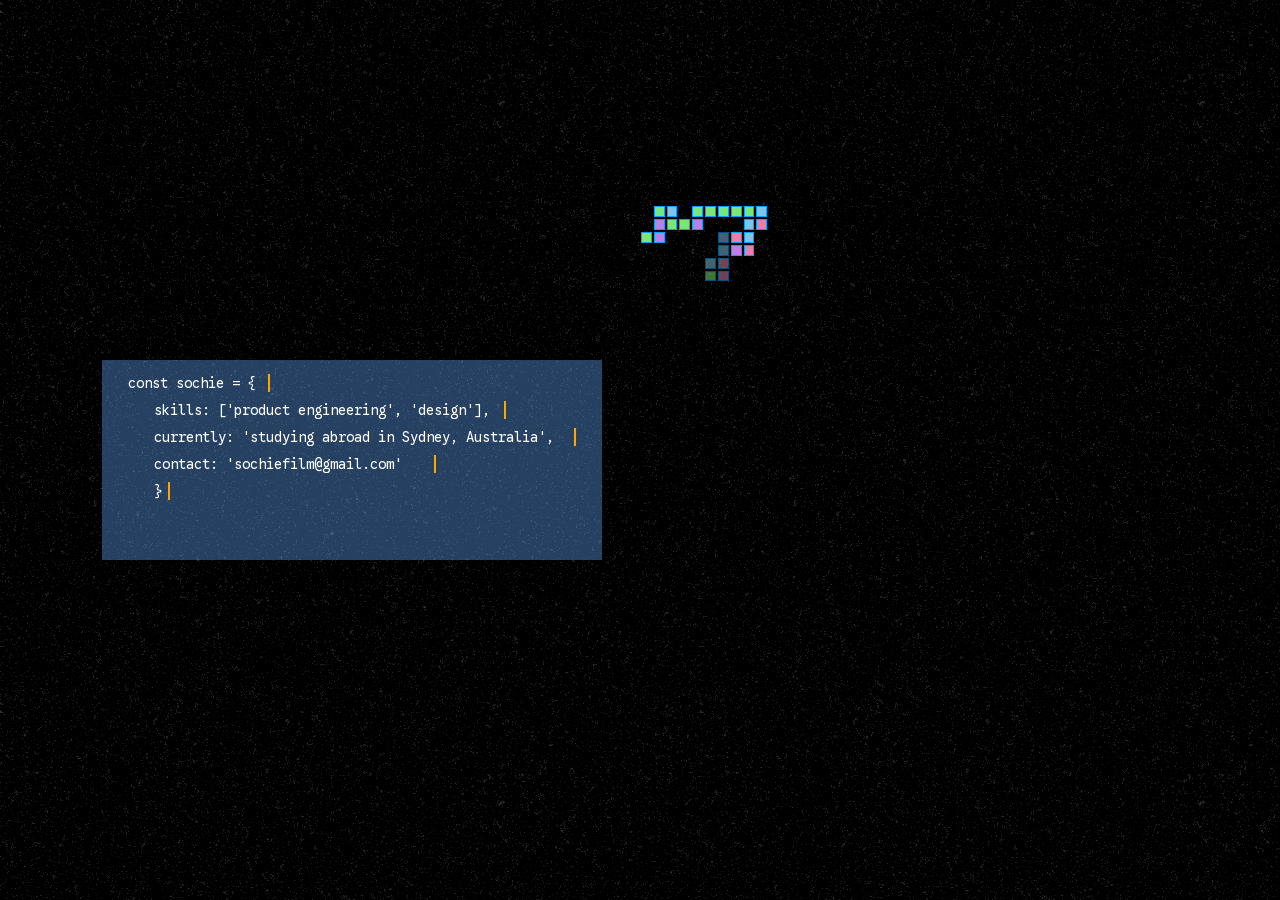
==== index.html @ 5263818c "typewriter effect started" ====
<!DOCTYPE html>
<html lang="en">
<head>
    <meta charset="UTF-8">
    <meta name="viewport" content="width=device-width, initial-scale=1.0">
    <link rel="stylesheet" href="CSS/styles.css">
    <link rel="stylesheet" href="typing.scss">
    <title>Sochie Porfolio</title>
</head>


<body>
    <div id="typewriter-container"></div>
        <p class="css-typing" id="open-bracket">const sochie = {</p>
        <p class="css-typing" id="skills">skills: ['product engineering', 'design'],</p>
        <p class="css-typing" id="current">currently: 'studying abroad in Sydney, Australia',</p>
        <p class="css-typing" id="contact">contact: 'sochiefilm@gmail.com'</p> <!--TODO: link email -->
        <p class="css-typing" id="closed-bracket">}</p>

    <div class="grid-container" id="grid-container"></div>
    <script src="JS/script.js"></script>
    
</body>
</html>
---- CSS/styles.css ----
@font-face {
    font-family: ppmondwest-regular;
    src: url("../attributes/fonts/mondwest-neuebit-font-1768342387-0/ppmondwest-regular.otf")
}

@font-face {
    font-family: google-sans-code;
    src: url("../attributes/fonts/Google_Sans_Code/GoogleSansCode-VariableFont_wght.ttf")
}

body {
    padding: 0;
    margin: 0;
    background-image: url("../attributes/images/noise.svg");
    overflow: hidden;
    background-repeat: repeat;
    /* TODO: get background to move so grain is moving */
    
    max-width: 100%;
    overflow-x: hidden; 
    /* TODO: stop distortion on resize */
}


#grid-container {
    margin: 0;
    top: 0;
    left: 0;
    width: 100vw;
    height: 100vh;

    display: grid;
    gap: 2px;
}



.css-typing {
    position: absolute;
    color: white;
    border-right: .15em solid orange;
    /* font-family: "Courier"; */
    font-family: google-sans-code;
    font-size: 14px;
    white-space: nowrap;
    overflow: hidden;
}

#open-bracket {
    top: 40%;
    left: 10%;
}

#skills {
    top: 43%;
    left: 12%;
}

#current {
    top: 46%;
    left: 12%;
}

#contact {
    top: 49%;
    left: 12%;
}

#closed-bracket {
    top: 52%;
    left: 12%
}

#typewriter-container {
    background-color: rgba(99, 169, 255, 0.75);
    opacity: 50%;
    width: 500px;
    height: 200px;
    position: absolute;
    top: 40%;
    left: 8%
}

/* Animation */
#open-bracket {
  animation: typewriter 0.5s steps(10) 1s 1 normal both,
             blinkTextCursor 500ms steps(44) infinite normal;
}
@keyframes typewriter {
  from{width: 0;}
  to{width: 10em;}
}
@keyframes blinkTextCursor {
  from {border-right-color: rgba(255,255,255,.75);}
  to {border-right-color: transparent;}
}

#skills {
  animation: typewriter2 1s steps(20) 1.5s 1 normal both,
             blinkTextCursor 500ms steps(44) infinite normal;
}
@keyframes typewriter2 {
  from {width: 0;}
  to {width: 25em;}
}
@keyframes blinkTextCursor {
  from {border-right-color: rgba(255,255,255,.75);}
  to {border-right-color: transparent;}
}

#current{
  animation: current 2.5s steps(40) 2.5s 1 normal both,
             blinkTextCursor 500ms steps(44) infinite normal;
}
@keyframes current {
  from {width: 0;}
  to {width: 30em;}
}
@keyframes blinkTextCursor {
  from {border-right-color: rgba(255,255,255,.75);}
  to {border-right-color: transparent;}
}

#contact{
  animation: contact 1s steps(20) 5s 1 normal both,
             blinkTextCursor 500ms steps(44) infinite normal;
}
@keyframes contact {
  from {width: 0;}
  to {width: 20em;}
}
@keyframes blinkTextCursor{
  from {border-right-color: rgba(255,255,255,.75);}
  to {border-right-color: transparent;}
}

#closed-bracket{
  animation: closed-bracket 1s steps(20) 5s 1 normal both,
             blinkTextCursor 500ms steps(44) infinite normal;
}
@keyframes closed-bracket {
  from {width: 0;}
  to {width: 1em;}
}
@keyframes blinkTextCursor{
  from {border-right-color: rgba(255,255,255,.75);}
  to {border-right-color: transparent;}
}
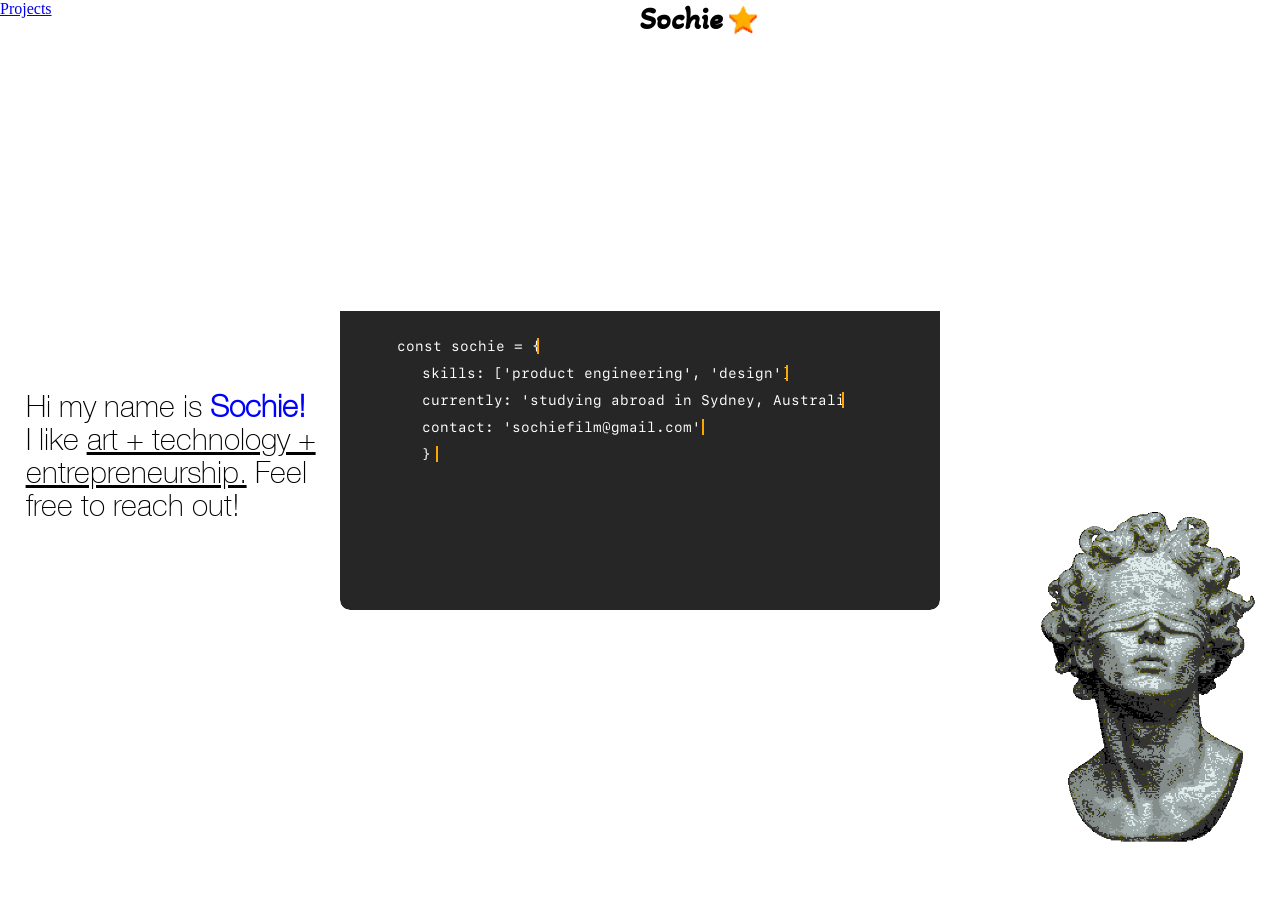
==== commit 8a5b2b7a: "hmm" ====
--- a/index.html
+++ b/index.html
@@ -4,21 +4,44 @@
     <meta charset="UTF-8">
     <meta name="viewport" content="width=device-width, initial-scale=1.0">
     <link rel="stylesheet" href="CSS/styles.css">
-    <link rel="stylesheet" href="typing.scss">
     <title>Sochie Porfolio</title>
 </head>
 
 
 <body>
-    <div id="typewriter-container"></div>
+    <div id="name-container">
+        <h1 id="name">Sochie</h1>
+        <img id="star" src="/attributes/images/star.png">
+    </div>
+
+    <div id=icons>
+        <a id=linkedin href="linkedin.com/in/sochieodunlami" src="attributes/images/linkedin.svg"></a>
+    </div>
+    
+
+    <div id="window">
+        <div id="window-top"></div>
+        <div id="window-bottom"></div>
+    </div>
+
+    <div>
+        <p class ="css-typing" id="last-login"></p>
         <p class="css-typing" id="open-bracket">const sochie = {</p>
         <p class="css-typing" id="skills">skills: ['product engineering', 'design'],</p>
         <p class="css-typing" id="current">currently: 'studying abroad in Sydney, Australia',</p>
         <p class="css-typing" id="contact">contact: 'sochiefilm@gmail.com'</p> <!--TODO: link email -->
         <p class="css-typing" id="closed-bracket">}</p>
+    </div>
 
-    <div class="grid-container" id="grid-container"></div>
+    <div id="intro">
+        <p>Hi my name is <strong id="bold">Sochie!</strong><br>I like <u>art + technology + entrepreneurship.</u> Feel free to reach out!</p>
+    </div>
+
+    <img id="statue" src="attributes/images/greek_statue_dither.png">
+    <a href="projects.html">Projects</a>
+
     <script src="JS/script.js"></script>
+
     
 </body>
 </html>
--- a/CSS/styles.css
+++ b/CSS/styles.css
@@ -1,4 +1,5 @@
-@font-face {
+/* TODO: Change cursor to an asterisk */
+/* @font-face {
     font-family: ppmondwest-regular;
     src: url("../attributes/fonts/mondwest-neuebit-font-1768342387-0/ppmondwest-regular.otf")
 }
@@ -6,19 +7,83 @@
 @font-face {
     font-family: google-sans-code;
     src: url("../attributes/fonts/Google_Sans_Code/GoogleSansCode-VariableFont_wght.ttf")
-}
+} */
+
+@font-face {
+    font-family: sf-mono-regular;
+    src: url("../attributes/fonts/SFMonoRegular.otf")
+}
+
+@font-face {
+    font-family: helvetica-neue;
+    src: url("../attributes/fonts/HelveticaNeue\ Thin.ttf")
+}
+
+@font-face {
+    font-family: akaya-telivigala;
+    src: url("../attributes/fonts/AkayaTelivigala-Regular.ttf")
+}
+
 
 body {
     padding: 0;
     margin: 0;
-    background-image: url("../attributes/images/noise.svg");
-    overflow: hidden;
-    background-repeat: repeat;
-    /* TODO: get background to move so grain is moving */
-    
     max-width: 100%;
     overflow-x: hidden; 
     /* TODO: stop distortion on resize */
+}
+
+#name-container {
+  position: absolute;
+  left: 50%;
+  display: flex;
+}
+
+#name {
+  font-family: akaya-telivigala;
+  margin: 0;
+}
+
+#bold {
+  font-weight: 900;
+  color: blue;
+}
+
+#icons {
+  display: flex;
+}
+
+
+#name-container:hover #star {
+  animation: spin 2s linear infinite;
+}
+
+#name-container:hover #name {
+  color: #0051FF;
+}
+
+@keyframes spin {
+  from {
+    transform: rotate(0deg)
+  }
+  to {
+    transform: rotate(360deg)
+  }
+}
+
+#star {
+  width: 40px;
+  height: 40px;
+}
+
+#intro {
+  position: absolute;
+  width: 300px;
+  font-size: 30px;
+  left: 2%;
+  top: 40%;
+  
+  font-family: helvetica-neue;
 }
 
 
@@ -34,53 +99,95 @@
 }
 
 
-
 .css-typing {
     position: absolute;
     color: white;
     border-right: .15em solid orange;
     /* font-family: "Courier"; */
-    font-family: google-sans-code;
+    font-family: sf-mono-regular;
     font-size: 14px;
     white-space: nowrap;
     overflow: hidden;
 }
 
+#last-login {
+    top: 33%;
+    left: 31%;
+}
+
 #open-bracket {
-    top: 40%;
-    left: 10%;
+    top: 36%;
+    left: 31%;
 }
 
 #skills {
-    top: 43%;
-    left: 12%;
+    top: 39%;
+    left: 33%;
 }
 
 #current {
-    top: 46%;
-    left: 12%;
+    top: 42%;
+    left: 33%;
 }
 
 #contact {
-    top: 49%;
-    left: 12%;
+    top: 45%;
+    left: 33%;
 }
 
 #closed-bracket {
-    top: 52%;
-    left: 12%
-}
-
-#typewriter-container {
-    background-color: rgba(99, 169, 255, 0.75);
-    opacity: 50%;
-    width: 500px;
-    height: 200px;
+    top: 48%;
+    left: 33%
+} 
+
+#window {
     position: absolute;
-    top: 40%;
-    left: 8%
-}
-
+    top: 50%;
+    left: 50%;
+    transform: translate(-50%, -50%);
+}
+
+#window-top {
+    background-color: white;
+    width: 600px;
+    height: 20px;
+    border-top-left-radius: 10px;
+    border-top-right-radius: 10px;
+    outline: 1px solid white;
+    z-index: 1000;
+}
+#window-bottom {
+    background-color: rgba(0, 0, 0, 0.85);
+    margin: 0;
+    /* filter: blur(1px); */
+    width: 600px;
+    height: 300px;
+    border-bottom-left-radius: 10px;
+    border-bottom-right-radius: 10px;
+    outline: 1px solid white;
+}
+
+#statue {
+  width: 250px;
+  position: absolute;
+  top: 55%;
+  left: 80%;
+  animation: float 3s ease-in-out infinite;
+  z-index: 999;
+}
+
+@keyframes float {
+0% {
+  tranform: translateY(0px);
+}
+50% {
+  transform: translateY(25px);
+}
+
+100% {
+  transform: translateY(0px);
+}
+}
 /* Animation */
 #open-bracket {
   animation: typewriter 0.5s steps(10) 1s 1 normal both,
@@ -101,7 +208,7 @@
 }
 @keyframes typewriter2 {
   from {width: 0;}
-  to {width: 25em;}
+  to {width: 26em;}
 }
 @keyframes blinkTextCursor {
   from {border-right-color: rgba(255,255,255,.75);}
@@ -135,7 +242,7 @@
 }
 
 #closed-bracket{
-  animation: closed-bracket 1s steps(20) 5s 1 normal both,
+  animation: closed-bracket 0.1s steps(20) 6s 1 normal both,
              blinkTextCursor 500ms steps(44) infinite normal;
 }
 @keyframes closed-bracket {
@@ -145,4 +252,5 @@
 @keyframes blinkTextCursor{
   from {border-right-color: rgba(255,255,255,.75);}
   to {border-right-color: transparent;}
-}+}
+
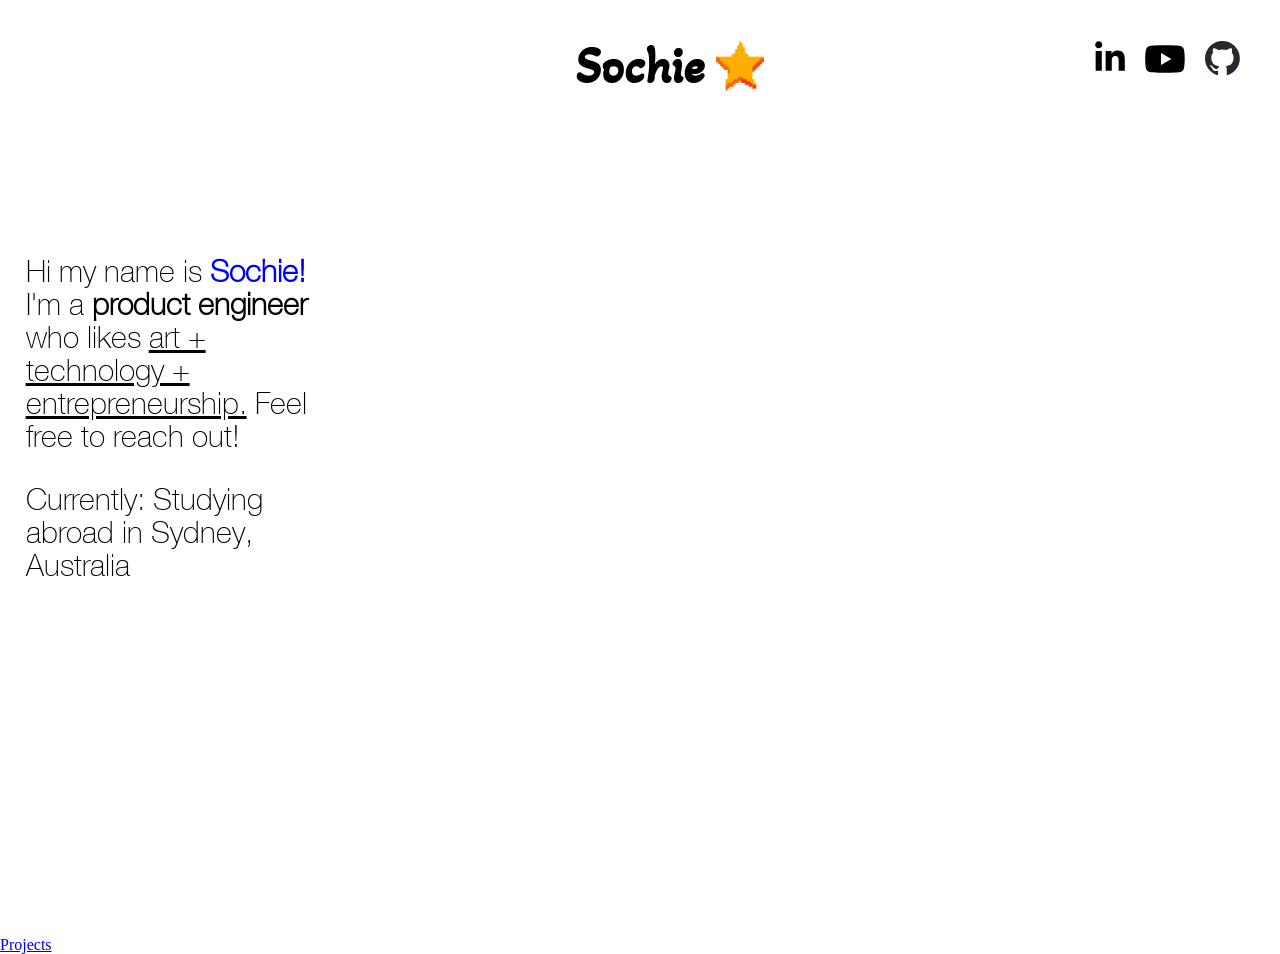
==== commit bd160e8e: "changed design alot" ====
--- a/index.html
+++ b/index.html
@@ -6,20 +6,34 @@
     <link rel="stylesheet" href="CSS/styles.css">
     <title>Sochie Porfolio</title>
 </head>
+<body>
+<br><br>
 
+    <div id="header">
+        <div id="name-container">
+            <h1 id="name">Sochie</h1>
+            <img id="star" src="/attributes/images/star.png">
+        </div>
 
-<body>
-    <div id="name-container">
-        <h1 id="name">Sochie</h1>
-        <img id="star" src="/attributes/images/star.png">
+        <div id=icons>
+            <a id=linkedin href="https://www.linkedin.com/in/sochie-odunlami/">
+                <img class=icon src="attributes/images/linkedin.svg">
+            </a>
+
+            <a class=icon id="youtube" href="https://www.youtube.com/@sochie19">
+                <img src="attributes/images/youtube.svg">
+            </a>
+
+            <a class=icon id="github" href="https://github.com/sochieodunlam">
+                <img src="attributes/images/github.svg">
+            </a>
+        </div>
     </div>
+    <div class="sections" id="div-one"></div>
+    <div class="sections" id="div-two"></div>
+    <div class="sections" id="div-three"></div>
 
-    <div id=icons>
-        <a id=linkedin href="linkedin.com/in/sochieodunlami" src="attributes/images/linkedin.svg"></a>
-    </div>
-    
-
-    <div id="window">
+    <!-- <div id="window">
         <div id="window-top"></div>
         <div id="window-bottom"></div>
     </div>
@@ -29,19 +43,22 @@
         <p class="css-typing" id="open-bracket">const sochie = {</p>
         <p class="css-typing" id="skills">skills: ['product engineering', 'design'],</p>
         <p class="css-typing" id="current">currently: 'studying abroad in Sydney, Australia',</p>
-        <p class="css-typing" id="contact">contact: 'sochiefilm@gmail.com'</p> <!--TODO: link email -->
+        <p class="css-typing" id="contact">contact: 'sochiefilm@gmail.com'</p> 
         <p class="css-typing" id="closed-bracket">}</p>
+    </div> -->
+
+    <div id="intro">
+        <p>Hi my name is <strong id="bold">Sochie!</strong><br>I'm a <strong>product engineer</strong> who likes <u>art + technology + entrepreneurship.</u> Feel free to reach out!</p>
+        <p>Currently: Studying abroad in Sydney, Australia<br></p>
     </div>
 
-    <div id="intro">
-        <p>Hi my name is <strong id="bold">Sochie!</strong><br>I like <u>art + technology + entrepreneurship.</u> Feel free to reach out!</p>
-    </div>
-
-    <img id="statue" src="attributes/images/greek_statue_dither.png">
+    <!-- <img id="statue" src="attributes/images/greek_statue_dither.png"> -->
     <a href="projects.html">Projects</a>
 
+    <script src="https://d3js.org/d3.v7.min.js"></script>
+    <script src="JS/carousel.js"></script>
     <script src="JS/script.js"></script>
+    
 
-    
 </body>
 </html>
--- a/CSS/styles.css
+++ b/CSS/styles.css
@@ -1,14 +1,3 @@
-/* TODO: Change cursor to an asterisk */
-/* @font-face {
-    font-family: ppmondwest-regular;
-    src: url("../attributes/fonts/mondwest-neuebit-font-1768342387-0/ppmondwest-regular.otf")
-}
-
-@font-face {
-    font-family: google-sans-code;
-    src: url("../attributes/fonts/Google_Sans_Code/GoogleSansCode-VariableFont_wght.ttf")
-} */
-
 @font-face {
     font-family: sf-mono-regular;
     src: url("../attributes/fonts/SFMonoRegular.otf")
@@ -23,6 +12,17 @@
     font-family: akaya-telivigala;
     src: url("../attributes/fonts/AkayaTelivigala-Regular.ttf")
 }
+
+/* html, body, * {
+  cursor: url(../attributes/images/asterisk.svg), auto;
+}
+
+button:hover, button:focus, button:active,
+a:hover, a:focus, a:active,
+svg:hover, svg:focus, svg:active,
+svg:hover, h1:hover, h1:focus, h1:active, img:hover, img:focus, img:active * {
+  cursor: url("../attributes/images/image.png") 0 0, auto;
+} */
 
 
 body {
@@ -30,18 +30,25 @@
     margin: 0;
     max-width: 100%;
     overflow-x: hidden; 
-    /* TODO: stop distortion on resize */
+    
+}
+
+#header {
+  display: flex;
 }
 
 #name-container {
-  position: absolute;
-  left: 50%;
-  display: flex;
-}
+  display: flex; 
+  position: absolute;
+  left: 45%;
+  height: 0px;
+}
+
 
 #name {
   font-family: akaya-telivigala;
   margin: 0;
+  font-size: 50px;
 }
 
 #bold {
@@ -49,31 +56,135 @@
   color: blue;
 }
 
+#name-container:hover #star {
+  animation: spin 2s linear infinite;
+}
+
+#name-container:hover #name {
+  color: #0051FF;
+}
+
+@keyframes spin {
+  from {
+    transform: rotate(0deg);
+  }
+  to {
+    transform: rotate(360deg);
+  }
+}
+
+#star {
+  width: 70px;
+  height: 70px;
+  transform: translateY(-5px);
+}
+
 #icons {
   display: flex;
-}
-
-
-#name-container:hover #star {
-  animation: spin 2s linear infinite;
-}
-
-#name-container:hover #name {
-  color: #0051FF;
-}
-
-@keyframes spin {
-  from {
-    transform: rotate(0deg)
-  }
-  to {
-    transform: rotate(360deg)
-  }
-}
-
-#star {
+  position: absolute;
+  right: 20px;
+  gap: 20px;
+  transform: translateX(-20px);
+}
+
+.icon:hover {
+  filter: brightness(0) saturate(100%) invert(28%) sepia(100%) saturate(1000%) hue-rotate(200deg);
+}
+
+#linkedin img{
+  width: 30px;
+  transform: translateY(5px);
+}
+
+#youtube img {
   width: 40px;
-  height: 40px;
+  transform: translateY(3px);
+}
+
+#github img {
+  width: 35px;
+  transform: translateY(5px);
+} 
+/* Three column layout */
+.sections {
+  width: 33.333%;
+  height: 100vh;
+  float: left;
+  position: relative;
+  overflow: hidden;
+}
+
+#div-one {
+  /* Left section for text */
+}
+
+#div-two {
+  /* Middle section for D3 graph */
+  position: relative;
+}
+
+#div-three {
+  /* Right section for video carousel */
+  position: relative;
+  display: flex;
+  align-items: center;
+  justify-content: center;
+}
+
+/* Video Carousel */
+#carousel-container {
+  position: relative;
+  width: 80%;
+  height: 100%;
+  overflow: hidden;
+}
+
+.video-card {
+  position: absolute;
+  width: 100%;
+  aspect-ratio: 16/9;
+  border-radius: 15px;
+  overflow: hidden;
+  transition: transform 0.3s ease;
+  cursor: pointer;
+}
+
+.video-card video {
+  width: 100%;
+  height: 100%;
+  object-fit: cover;
+  display: block;
+}
+
+.video-overlay {
+  position: absolute;
+  top: 0;
+  left: 0;
+  width: 100%;
+  height: 100%;
+  background: rgba(255, 255, 255, 0.3);
+  backdrop-filter: blur(8px);
+  -webkit-backdrop-filter: blur(8px);
+  display: flex;
+  align-items: center;
+  justify-content: center;
+  padding: 30px;
+  opacity: 0;
+  transition: opacity 0.3s ease;
+  pointer-events: none;
+}
+
+.video-card:hover .video-overlay {
+  opacity: 1;
+}
+
+.video-description {
+  color: #333;
+  font-family: helvetica-neue;
+  font-size: 14px;
+  line-height: 1.6;
+  text-align: center;
+  max-width: 80%;
 }
 
 #intro {
@@ -81,29 +192,21 @@
   width: 300px;
   font-size: 30px;
   left: 2%;
-  top: 40%;
-  
+  top: 25%;
   font-family: helvetica-neue;
-}
-
-
-#grid-container {
-    margin: 0;
-    top: 0;
-    left: 0;
-    width: 100vw;
-    height: 100vh;
-
-    display: grid;
-    gap: 2px;
-}
-
-
-.css-typing {
+  z-index: 10;
+}
+
+#graph-container {
+  width: 100%;
+  height: 100%;
+}
+
+/* .css-typing {
     position: absolute;
     color: white;
     border-right: .15em solid orange;
-    /* font-family: "Courier"; */
+    font-family: "Courier";
     font-family: sf-mono-regular;
     font-size: 14px;
     white-space: nowrap;
@@ -159,15 +262,15 @@
 #window-bottom {
     background-color: rgba(0, 0, 0, 0.85);
     margin: 0;
-    /* filter: blur(1px); */
+    filter: blur(1px);
     width: 600px;
     height: 300px;
     border-bottom-left-radius: 10px;
     border-bottom-right-radius: 10px;
     outline: 1px solid white;
-}
-
-#statue {
+} */
+
+/* #statue {
   width: 250px;
   position: absolute;
   top: 55%;
@@ -187,7 +290,7 @@
 100% {
   transform: translateY(0px);
 }
-}
+} */
 /* Animation */
 #open-bracket {
   animation: typewriter 0.5s steps(10) 1s 1 normal both,
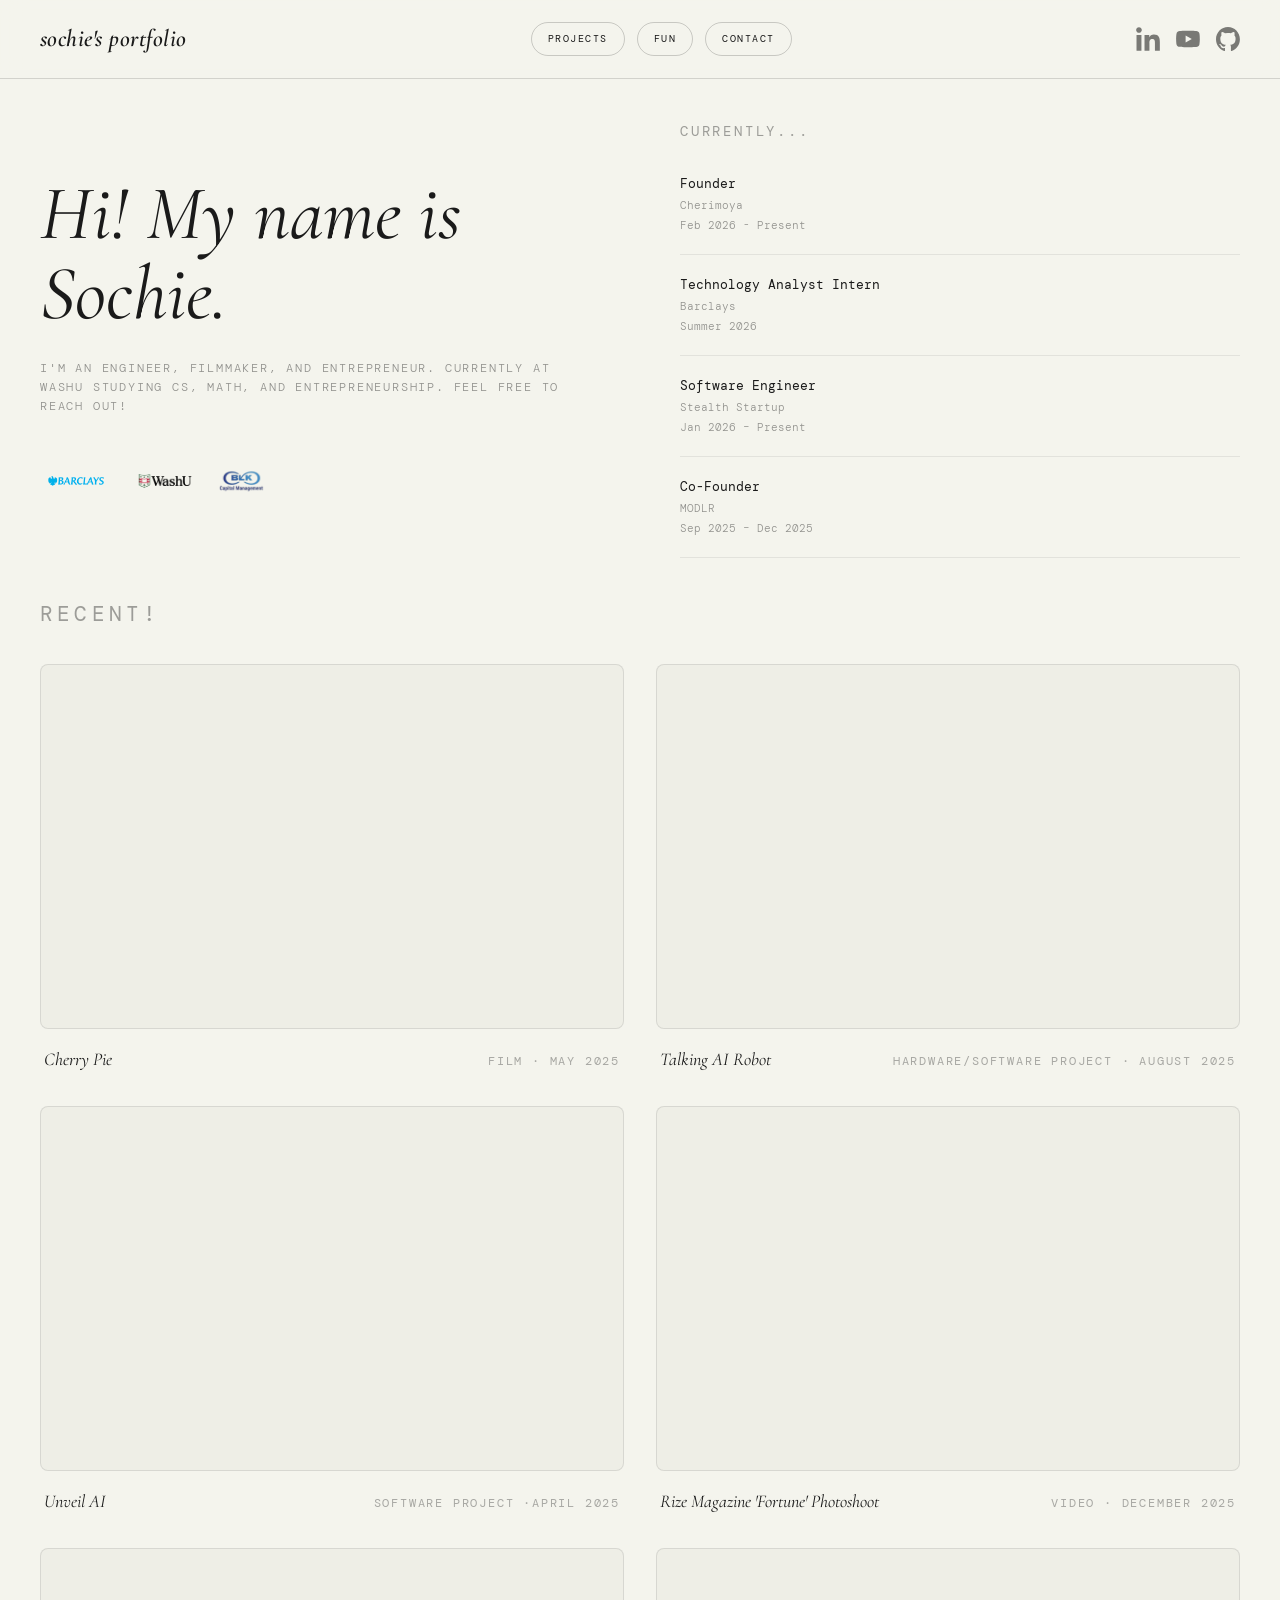
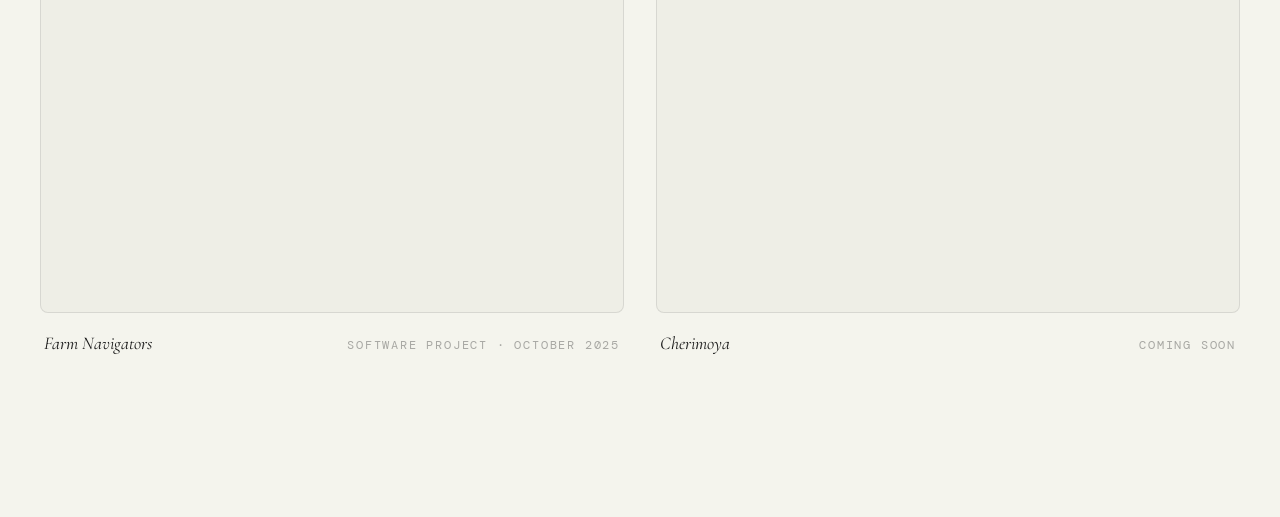
==== commit abce374b: "new design entirely...again" ====
--- a/index.html
+++ b/index.html
@@ -3,62 +3,202 @@
 <head>
     <meta charset="UTF-8">
     <meta name="viewport" content="width=device-width, initial-scale=1.0">
+    <link rel="preconnect" href="https://fonts.googleapis.com">
+    <link rel="preconnect" href="https://fonts.gstatic.com" crossorigin>
+    <link href="https://fonts.googleapis.com/css2?family=Cormorant+Garamond:ital,wght@0,400;0,600;1,400;1,600&family=DM+Mono:wght@300;400&display=swap" rel="stylesheet">
     <link rel="stylesheet" href="CSS/styles.css">
-    <title>Sochie Porfolio</title>
+    <title>Sochie Portfolio</title>
 </head>
 <body>
-<br><br>
-
-    <div id="header">
-        <div id="name-container">
-            <h1 id="name">Sochie</h1>
-            <img id="star" src="/attributes/images/star.png">
+
+    <div id="grid-container"></div>
+
+    <nav class="nav">
+        <div class="nav-inner">
+            <a href="#" class="nav-logo">sochie's portfolio</a>
+            <div class="nav-links">
+                <a href="index.html" class="pill-link">PROJECTS</a>
+                <a href="fun.html" class="pill-link pill-fun">FUN</a>
+                <a href="mailto:sochiefilm@gmail.com" class="pill-link">CONTACT</a>
+            </div>
+            <div class="nav-right">
+                <a href="https://www.linkedin.com/in/sochie-odunlami/" class="nav-social" target="_blank">
+                    <img src="attributes/images/linkedin.svg" alt="LinkedIn">
+                </a>
+                <a href="https://www.youtube.com/@sochie19" class="nav-social" target="_blank">
+                    <img src="attributes/images/youtube.svg" alt="YouTube">
+                </a>
+                <a href="https://github.com/sochieodunlam" class="nav-social" target="_blank">
+                    <img src="attributes/images/github.svg" alt="GitHub">
+                </a>
+            </div>
         </div>
-
-        <div id=icons>
-            <a id=linkedin href="https://www.linkedin.com/in/sochie-odunlami/">
-                <img class=icon src="attributes/images/linkedin.svg">
-            </a>
-
-            <a class=icon id="youtube" href="https://www.youtube.com/@sochie19">
-                <img src="attributes/images/youtube.svg">
-            </a>
-
-            <a class=icon id="github" href="https://github.com/sochieodunlam">
-                <img src="attributes/images/github.svg">
-            </a>
+    </nav>
+
+    <!-- Hero Section -->
+    <section class="hero" id="about">
+        <div class="hero-inner">
+            <!-- Left: Name + Affiliations -->
+            <div class="hero-left">
+                <h1 class="hero-name">Hi! My name is Sochie.</h1>
+                <p class="hero-subtitle">I'm an engineer, filmmaker, and entrepreneur. Currently at WashU studying CS, Math, and Entrepreneurship. Feel free to reach out!</p>
+                <div class="affiliations">
+                    <img src="attributes/images/barclays.png" alt="Barclays" id="barclays-logo">
+                    <img src="attributes/images/washu.png" alt="WashU" id="washu-logo">
+                    <img src="attributes/images/blk.png" alt="BLK Capital Management" id="blk-logo">
+                    <!-- <img src="attributes/images/logo.png" alt="" class="affiliation-logo"> -->
+                </div>
+            </div>
+            <!-- Right: Experience -->
+            <div class="hero-right">
+                <p class="section-label">Currently... </p>
+                <div class="experience-list">
+                    <div class="experience-item">
+                        <span class="exp-role">Founder</span>
+                        <span class="exp-company">Cherimoya</span>
+                        <span class="exp-company">Feb 2026 - Present</span>
+                    </div>
+                    <div class="experience-item">
+                        <span class="exp-role">Technology Analyst Intern</span>
+                        <span class="exp-company">Barclays</span>
+                        <span class="exp-company">Summer 2026</span>
+                    </div>
+                    <div class="experience-item">
+                        <span class="exp-role">Software Engineer</span>
+                        <span class="exp-company">Stealth Startup</span>
+                        <span class="exp-company">Jan 2026 – Present</span>
+                    </div>
+                    <div class="experience-item">
+                        <span class="exp-role">Co-Founder</span>
+                        <span class="exp-company">MODLR</span>
+                        <span class="exp-company">Sep 2025 – Dec 2025</span>
+                    </div>
+                </div>
+            </div>
         </div>
-    </div>
-    <div class="sections" id="div-one"></div>
-    <div class="sections" id="div-two"></div>
-    <div class="sections" id="div-three"></div>
-
-    <!-- <div id="window">
-        <div id="window-top"></div>
-        <div id="window-bottom"></div>
-    </div>
-
-    <div>
-        <p class ="css-typing" id="last-login"></p>
-        <p class="css-typing" id="open-bracket">const sochie = {</p>
-        <p class="css-typing" id="skills">skills: ['product engineering', 'design'],</p>
-        <p class="css-typing" id="current">currently: 'studying abroad in Sydney, Australia',</p>
-        <p class="css-typing" id="contact">contact: 'sochiefilm@gmail.com'</p> 
-        <p class="css-typing" id="closed-bracket">}</p>
-    </div> -->
-
-    <div id="intro">
-        <p>Hi my name is <strong id="bold">Sochie!</strong><br>I'm a <strong>product engineer</strong> who likes <u>art + technology + entrepreneurship.</u> Feel free to reach out!</p>
-        <p>Currently: Studying abroad in Sydney, Australia<br></p>
-    </div>
-
-    <!-- <img id="statue" src="attributes/images/greek_statue_dither.png"> -->
-    <a href="projects.html">Projects</a>
-
-    <script src="https://d3js.org/d3.v7.min.js"></script>
-    <script src="JS/carousel.js"></script>
-    <script src="JS/script.js"></script>
-    
+    </section>
+
+    <!-- Projects Grid -->
+    <section class="projects-section" id="projects">
+        <h2 class="section-label">Recent!</h2>
+        <div class="projects-grid">
+            <!--Cherry Pie -->
+            <div class="project-card">
+                <div class="project-media">
+                    <video src="attributes/video/cherry_pie.mov" autoplay loop muted playsinline></video>
+                    <div class="project-overlay">
+                        <span class="overlay-role">Co-Writer, Director, Editor</span>
+                        <p class="overlay-text">Four friends accidentally kill at their high school graduation party. They must work through their differences in order to protect themselves.</p>
+                        <a href="https://youtu.be/5R8t2CChOOw" class="overlay-link" target="_blank">
+                            <img src="attributes/images/youtube.svg" alt="YouTube" class="overlay-icon">
+                            <span>Watch on YouTube</span>
+                        </a>
+                    </div>
+                </div>
+                <div class="project-info">
+                    <span class="project-title">Cherry Pie</span>
+                    <span class="project-meta">FILM · May 2025</span>
+                </div>
+            </div>
+            <!-- AI Robot!-->
+            <div class="project-card">
+                <div class="project-media">
+                    <video src="attributes/video/evil_robot.mov" autoplay loop muted playsinline></video>
+                    <div class="project-overlay">
+                        <span class="overlay-role">Engineer</span>
+                        <p class="overlay-text">Thought it would be funny to make a mini PC using a Raspberry Pi 5, connect it to the ChatGPT API and give it an evil robot personality, and then make a video about it.</p>
+                        <a href="https://github.com/YOUR-ROBOT-REPO" class="overlay-link" target="_blank">
+                            <img src="attributes/images/github.svg" alt="GitHub" class="overlay-icon">
+                            <span>View on GitHub</span>
+                        </a>
+                    </div>
+                </div>
+                <div class="project-info">
+                    <span class="project-title">Talking AI Robot</span>
+                    <span class="project-meta">Hardware/Software Project · August 2025 </span>
+                </div>
+            </div>
+            <!-- Unveil AI -->
+            <div class="project-card">
+                <div class="project-media">
+                    <video src="attributes/video/unveil_ai.mov" autoplay loop muted playsinline></video>
+                    <div class="project-overlay">
+                        <span class="overlay-role">Engineer</span>
+                        <p class="overlay-text">Finalist at Google Dev Fest hackathon. Allows users to unzip entire repositories, get detailed explanations with code snippets, and have a real phone call with an AI senior developer who knows the codebase.</p>
+                        <a href="https://github.com/UnveilAI" class="overlay-link" target="_blank">
+                            <img src="attributes/images/github.svg" alt="GitHub" class="overlay-icon">
+                            <span>View on GitHub</span>
+                        </a>
+                    </div>
+                </div>
+                <div class="project-info">
+                    <span class="project-title">Unveil AI</span>
+                    <span class="project-meta">Software Project ·April 2025</span>
+                </div>
+            </div>
+            <!-- Fortune, Fields of Wealth -->
+            <div class="project-card">
+                <div class="project-media">
+                    <video src="attributes/video/fields_of_wealth.mov" autoplay loop muted playsinline></video>
+                    <div class="project-overlay">
+                        <span class="overlay-role">Cinematographer</span>
+                        <p class="overlay-text">Video content for Rize Magazine's 'Fortune' Photoshoot.</p>
+                        <a href="https://www.instagram.com/p/DTy2qQjCVah/" class="overlay-link" target="_blank">
+                            <img src="attributes/images/instagram.svg" alt="YouTube" class="overlay-icon">
+                            <span>Watch on Instagram</span>
+                        </a>
+                    </div>
+                </div>
+                <div class="project-info">
+                    <span class="project-title">Rize Magazine 'Fortune' Photoshoot</span>
+                    <span class="project-meta">Video · December 2025</span>
+                </div>
+            </div>
+            <!-- Farm Navigators -->
+            <div class="project-card">
+                <div class="project-media">
+                    <video src="attributes/video/nasa_space_apps.mov" autoplay loop muted playsinline></video>
+                    <div class="project-overlay">
+                        <span class="overlay-role">Engineer</span>
+                        <p class="overlay-text">An interactive story-driven game that teaches sustainable farming through NASA Earth Science data. Players interpret real satellite data to make critical decisions and save their inherited family farm. Features original art! Created at the NASA Space Apps Hackathon.</p>
+                        <a href="https://github.com/rduan1228/NASA-Hackathon-frontend" class="overlay-link" target="_blank">
+                            <img src="attributes/images/www.svg" alt="Link" class="overlay-icon">
+                            <span>View on GitHub</span>
+                        </a>
+                    </div>
+                </div>
+                <div class="project-info">
+                    <span class="project-title">Farm Navigators</span>
+                    <span class="project-meta">Software Project · October 2025</span>
+                </div>
+            </div>
+            <!-- Project 6 — empty -->
+            <div class="project-card">
+                <div class="project-media">
+                    <video src="attributes/video/cherimoya.mov" autoplay loop muted playsinline></video>
+                    <div class="project-overlay">
+                        <span class="overlay-role">Founder</span>
+                        <p class="overlay-text">Enterprise agents for people who have no idea how agents work.</p>
+                        <a href="https://YOUR-PROJECT-SIX-LINK.com" class="overlay-link" target="_blank">
+                            <img src="attributes/images/www.svg" alt="Link" class="overlay-icon">
+                            <span>View Project</span>
+                        </a>
+                    </div>
+                </div>
+                <div class="project-info">
+                    <span class="project-title">Cherimoya</span>
+                    <span class="project-meta">COMING SOON</span>
+                </div>
+            </div>
+        </div>
+    </section>
+
+
+    <!-- <script src="https://d3js.org/d3.v7.min.js"></script> -->
+    <!-- <script src="JS/carousel.js"></script> -->
+    <!-- <script src="JS/script.js"></script> -->
+
+    <script src="JS/main.js"></script>
 
 </body>
-</html>+</html>
--- a/CSS/styles.css
+++ b/CSS/styles.css
@@ -1,3 +1,4 @@
+
 @font-face {
     font-family: sf-mono-regular;
     src: url("../attributes/fonts/SFMonoRegular.otf")
@@ -12,17 +13,6 @@
     font-family: akaya-telivigala;
     src: url("../attributes/fonts/AkayaTelivigala-Regular.ttf")
 }
-
-/* html, body, * {
-  cursor: url(../attributes/images/asterisk.svg), auto;
-}
-
-button:hover, button:focus, button:active,
-a:hover, a:focus, a:active,
-svg:hover, svg:focus, svg:active,
-svg:hover, h1:hover, h1:focus, h1:active, img:hover, img:focus, img:active * {
-  cursor: url("../attributes/images/image.png") 0 0, auto;
-} */
 
 
 body {
@@ -30,330 +20,514 @@
     margin: 0;
     max-width: 100%;
     overflow-x: hidden; 
-    
-}
-
-#header {
-  display: flex;
-}
-
-#name-container {
-  display: flex; 
-  position: absolute;
-  left: 45%;
-  height: 0px;
-}
-
-
-#name {
-  font-family: akaya-telivigala;
-  margin: 0;
-  font-size: 50px;
-}
-
-#bold {
-  font-weight: 900;
-  color: blue;
-}
-
-#name-container:hover #star {
-  animation: spin 2s linear infinite;
-}
-
-#name-container:hover #name {
-  color: #0051FF;
+    background-color: black;
+}
+
+#grid-container {
+    position: fixed;
+    top: 0;
+    left: 0;
+    width: 100vw;
+    height: 100vh;
+    margin: 0;
+    display: grid;
+    gap: 2px;
+    z-index: 0;
+}
+/* --- Reset & Base --- */
+*, *::before, *::after {
+    box-sizing: border-box;
+    margin: 0;
+    padding: 0;
+}
+
+body {
+    background-color: rgb(244, 244, 237);
+    color: #1a1a1a;
+    font-family: 'DM Mono', monospace;
+    font-weight: 300;
+    font-size: 14px;
+    line-height: 1.6;
+    overflow-x: hidden;
+}
+
+/* --- Animations --- */
+@keyframes float {
+    0%, 100% { transform: translateY(0); }
+    50% { transform: translateY(-15px); }
 }
 
 @keyframes spin {
-  from {
-    transform: rotate(0deg);
-  }
-  to {
-    transform: rotate(360deg);
-  }
-}
-
-#star {
-  width: 70px;
-  height: 70px;
-  transform: translateY(-5px);
-}
-
-#icons {
-  display: flex;
-  position: absolute;
-  right: 20px;
-  gap: 20px;
-  transform: translateX(-20px);
-}
-
-.icon:hover {
-  filter: brightness(0) saturate(100%) invert(28%) sepia(100%) saturate(1000%) hue-rotate(200deg);
-}
-
-#linkedin img{
-  width: 30px;
-  transform: translateY(5px);
-}
-
-#youtube img {
-  width: 40px;
-  transform: translateY(3px);
-}
-
-#github img {
-  width: 35px;
-  transform: translateY(5px);
-} 
-/* Three column layout */
-.sections {
-  width: 33.333%;
-  height: 100vh;
-  float: left;
-  position: relative;
-  overflow: hidden;
-}
-
-#div-one {
-  /* Left section for text */
-}
-
-#div-two {
-  /* Middle section for D3 graph */
-  position: relative;
-}
-
-#div-three {
-  /* Right section for video carousel */
-  position: relative;
-  display: flex;
-  align-items: center;
-  justify-content: center;
-}
-
-/* Video Carousel */
-#carousel-container {
-  position: relative;
-  width: 80%;
-  height: 100%;
-  overflow: hidden;
-}
-
-.video-card {
-  position: absolute;
-  width: 100%;
-  aspect-ratio: 16/9;
-  border-radius: 15px;
-  overflow: hidden;
-  transition: transform 0.3s ease;
-  cursor: pointer;
-}
-
-.video-card video {
-  width: 100%;
-  height: 100%;
-  object-fit: cover;
-  display: block;
-}
-
-.video-overlay {
-  position: absolute;
-  top: 0;
-  left: 0;
-  width: 100%;
-  height: 100%;
-  background: rgba(255, 255, 255, 0.3);
-  backdrop-filter: blur(8px);
-  -webkit-backdrop-filter: blur(8px);
-  display: flex;
-  align-items: center;
-  justify-content: center;
-  padding: 30px;
-  opacity: 0;
-  transition: opacity 0.3s ease;
-  pointer-events: none;
-}
-
-.video-card:hover .video-overlay {
-  opacity: 1;
-}
-
-.video-description {
-  color: #333;
-  font-family: helvetica-neue;
-  font-size: 14px;
-  line-height: 1.6;
-  text-align: center;
-  max-width: 80%;
-}
-
-#intro {
-  position: absolute;
-  width: 300px;
-  font-size: 30px;
-  left: 2%;
-  top: 25%;
-  font-family: helvetica-neue;
-  z-index: 10;
-}
-
-#graph-container {
-  width: 100%;
-  height: 100%;
-}
-
-/* .css-typing {
+    from { transform: rotate(0deg); }
+    to { transform: rotate(360deg); }
+}
+
+/* --- ASCII Decorative Layer --- */
+.ascii-layer {
+    position: fixed;
+    top: 0;
+    left: 0;
+    width: 100%;
+    height: 100%;
+    pointer-events: none;
+    z-index: 0;
+    overflow: hidden;
+}
+
+.ascii-element {
     position: absolute;
-    color: white;
-    border-right: .15em solid orange;
-    font-family: "Courier";
-    font-family: sf-mono-regular;
+    font-family: 'DM Mono', monospace;
+    font-size: 8px;
+    line-height: 1;
+    color: #1a1a1a;
+    opacity: 0.08;
+    white-space: pre;
+}
+
+.ascii-float {
+    animation: float 6s cubic-bezier(0.4, 0, 0.2, 1) infinite;
+}
+
+/* --- Navigation --- */
+.nav {
+    position: fixed;
+    top: 0;
+    left: 0;
+    width: 100%;
+    z-index: 100;
+    padding: 20px 40px;
+    background: rgba(244, 244, 237, 0.85);
+    backdrop-filter: blur(12px);
+    -webkit-backdrop-filter: blur(12px);
+    border-bottom: 1px solid rgba(26, 26, 26, 0.15);
+}
+
+.nav-inner {
+    max-width: 1400px;
+    margin: 0 auto;
+    display: flex;
+    align-items: center;
+    justify-content: space-between;
+}
+
+.nav-logo {
+    font-family: 'Cormorant Garamond', serif;
+    font-style: italic;
+    font-size: 24px;
+    font-weight: 600;
+    color: #1a1a1a;
+    text-decoration: none;
+    letter-spacing: 0.02em;
+}
+
+.nav-logo:hover {
+    color: #7e8dd5;
+}
+
+.nav-links {
+    display: flex;
+    gap: 12px;
+}
+
+.pill-link {
+    font-family: 'DM Mono', monospace;
+    font-size: 10px;
+    font-weight: 400;
+    text-transform: uppercase;
+    letter-spacing: 0.15em;
+    color: #1a1a1a;
+    text-decoration: none;
+    padding: 8px 16px;
+    border: 1px solid rgba(26, 26, 26, 0.2);
+    border-radius: 9999px;
+    transition: border-color 0.3s ease, color 0.3s ease;
+}
+
+.pill-link:hover {
+    border-color: #7e8dd5;
+    color: #7e8dd5;
+}
+
+/* --- Rainbow Fun Link --- */
+@keyframes rainbow-border {
+    0%   { border-color: #ff6b6b; color: #ff6b6b; transform: rotate(-1deg); }
+    14%  { border-color: #ffa94d; color: #ffa94d; transform: rotate(1deg) scale(1.03); }
+    28%  { border-color: #ffd43b; color: #ffd43b; transform: rotate(-0.5deg); }
+    42%  { border-color: #69db7c; color: #69db7c; transform: rotate(1deg) scale(1.05); }
+    57%  { border-color: #74c0fc; color: #74c0fc; transform: rotate(-1deg); }
+    71%  { border-color: #7e8dd5; color: #7e8dd5; transform: rotate(0.5deg) scale(1.03); }
+    85%  { border-color: #da77f2; color: #da77f2; transform: rotate(-0.5deg); }
+    100% { border-color: #ff6b6b; color: #ff6b6b; transform: rotate(0deg); }
+}
+
+.pill-fun {
+    position: relative;
+}
+
+.pill-fun:hover {
+    animation: rainbow-border 1.2s ease-in-out infinite;
+    border-width: 2px;
+}
+
+.nav-right {
+    display: flex;
+    align-items: center;
+    gap: 16px;
+}
+
+.nav-social {
+    display: flex;
+    align-items: center;
+    opacity: 0.5;
+    transition: opacity 0.3s ease;
+}
+
+.nav-social:hover {
+    opacity: 1;
+}
+
+.nav-social img {
+    height: 24px;
+    width: 24px;
+    object-fit: contain;
+    filter: brightness(0);
+}
+
+/* --- Hero --- */
+.hero {
+    min-height: auto;
+    display: flex;
+    align-items: center;
+    justify-content: center;
+    padding: 120px 40px 40px;
+    position: relative;
+    z-index: 1;
+}
+
+.hero-inner {
+    max-width: 1400px;
+    width: 100%;
+    display: grid;
+    grid-template-columns: 1fr 1fr;
+    gap: 80px;
+    align-items: center;
+}
+
+.hero-left {
+    display: flex;
+    flex-direction: column;
+    gap: 24px;
+}
+
+.hero-name {
+    font-family: 'Cormorant Garamond', serif;
+    font-style: italic;
+    font-weight: 400;
+    font-size: clamp(48px, 6vw, 80px);
+    line-height: 1.05;
+    color: #1a1a1a;
+}
+
+.hero-subtitle {
+    font-family: 'DM Mono', monospace;
+    font-size: 12px;
+    font-weight: 300;
+    text-transform: uppercase;
+    letter-spacing: 0.15em;
+    color: rgba(26, 26, 26, 0.45);
+}
+
+.affiliations {
+    display: flex;
+    align-items: center;
+    gap: 24px;
+    margin-top: 16px;
+}
+
+.affiliation-logo {
+    height: 24px;
+    width: auto;
+    /* opacity: 0.4;
+    filter: grayscale(100%);
+    transition: opacity 0.3s ease, filter 0.3s ease; */
+}
+
+#barclays-logo {
+  height: 48px;
+  width: auto;
+}
+
+#washu-logo {
+  height: 24px;
+  width: auto;
+}
+
+#blk-logo {
+  height: 48px;
+  width: auto;
+}
+
+.hero-right {
+    display: flex;
+    flex-direction: column;
+}
+
+.section-label {
+    font-family: 'DM Mono', monospace;
+    /* font-size: 10px; */
+    font-weight: 400;
+    text-transform: uppercase;
+    letter-spacing: 0.2em;
+    color: rgba(26, 26, 26, 0.4);
+    margin-bottom: 32px;
+}
+
+.experience-list {
+    display: flex;
+    flex-direction: column;
+    gap: 20px;
+}
+
+.experience-item {
+    display: flex;
+    flex-direction: column;
+    gap: 2px;
+    padding-bottom: 20px;
+    border-bottom: 1px solid rgba(26, 26, 26, 0.08);
+}
+
+.exp-role {
+    font-family: 'DM Mono', monospace;
+    font-size: 13px;
+    font-weight: 400;
+    color: #1a1a1a;
+}
+
+.exp-company {
+    font-family: 'DM Mono', monospace;
+    font-size: 11px;
+    font-weight: 300;
+    color: rgba(26, 26, 26, 0.45);
+}
+
+/* --- Projects Section --- */
+.projects-section {
+    position: relative;
+    z-index: 1;
+    max-width: 1400px;
+    margin: 0 auto;
+    padding: 0 40px 160px;
+}
+
+.projects-grid {
+    display: grid;
+    grid-template-columns: 1fr 1fr;
+    gap: 32px;
+}
+
+.project-card {
+    display: flex;
+    flex-direction: column;
+    gap: 16px;
+}
+
+.project-media {
+    position: relative;
+    width: 100%;
+    aspect-ratio: 16 / 10;
+    border-radius: 8px;
+    overflow: hidden;
+    border: 1px solid rgba(26, 26, 26, 0.1);
+    background: rgba(232, 232, 224, 0.5);
+}
+
+.project-media video {
+    width: 100%;
+    height: 100%;
+    object-fit: cover;
+    display: block;
+}
+
+.project-empty {
+    background: rgba(232, 232, 224, 0.4);
+}
+
+/* --- Project Hover Overlay --- */
+.project-overlay {
+    position: absolute;
+    inset: 0;
+    background: rgba(26, 26, 26, 0.85);
+    backdrop-filter: blur(6px);
+    -webkit-backdrop-filter: blur(6px);
+    display: flex;
+    flex-direction: column;
+    align-items: flex-start;
+    justify-content: flex-end;
+    padding: 28px;
+    opacity: 0;
+    transition: opacity 0.3s ease;
+    pointer-events: none;
+}
+
+.project-media:hover .project-overlay {
+    opacity: 1;
+    pointer-events: auto;
+}
+
+.overlay-role {
+    position: absolute;
+    top: 20px;
+    left: 20px;
+    font-family: 'DM Mono', monospace;
+    font-size: 10px;
+    font-weight: 400;
+    text-transform: uppercase;
+    letter-spacing: 0.15em;
+    color: #fff;
+    padding: 6px 14px;
+    border: 1px solid rgba(255, 255, 255, 0.3);
+    border-radius: 9999px;
+}
+
+.overlay-text {
+    font-family: 'DM Mono', monospace;
+    font-size: 13px;
+    font-weight: 300;
+    line-height: 1.7;
+    color: rgba(255, 255, 255, 0.85);
+    margin-bottom: 16px;
+}
+
+.overlay-link {
+    display: inline-flex;
+    align-items: center;
+    gap: 8px;
+    font-family: 'DM Mono', monospace;
+    font-size: 10px;
+    font-weight: 400;
+    text-transform: uppercase;
+    letter-spacing: 0.15em;
+    color: #fff;
+    text-decoration: none;
+    padding: 8px 16px;
+    border: 1px solid rgba(255, 255, 255, 0.3);
+    border-radius: 9999px;
+    transition: border-color 0.3s ease;
+}
+
+.overlay-link:hover {
+    border-color: #7e8dd5;
+}
+
+.overlay-icon {
+    width: 14px;
+    height: 14px;
+    filter: brightness(0) invert(1);
+}
+
+.project-info {
+    display: flex;
+    justify-content: space-between;
+    align-items: baseline;
+    padding: 0 4px;
+}
+
+.project-title {
+    font-family: 'Cormorant Garamond', serif;
+    font-style: italic;
+    font-size: 18px;
+    font-weight: 400;
+    color: #1a1a1a;
+}
+
+.project-meta {
+    font-family: 'DM Mono', monospace;
+    font-size: 12px;
+    font-weight: 400;
+    text-transform: uppercase;
+    letter-spacing: 0.15em;
+    color: rgba(26, 26, 26, 0.35);
+}
+
+/* --- Tamagotchi Widget --- */
+.tamagotchi {
+    position: fixed;
+    bottom: 24px;
+    right: 24px;
+    width: 60px;
+    background: #f4f4ed;
+    border: 2px solid rgba(26, 26, 26, 0.2);
+    border-radius: 12px;
+    padding: 10px 8px;
+    display: flex;
+    flex-direction: column;
+    align-items: center;
+    gap: 6px;
+    z-index: 100;
+}
+
+.tamagotchi-screen {
+    width: 40px;
+    height: 36px;
+    background: #cdf0c9;
+    border-radius: 4px;
+    display: flex;
+    align-items: center;
+    justify-content: center;
+}
+
+.tamagotchi-face {
+    font-family: 'DM Mono', monospace;
     font-size: 14px;
-    white-space: nowrap;
-    overflow: hidden;
-}
-
-#last-login {
-    top: 33%;
-    left: 31%;
-}
-
-#open-bracket {
-    top: 36%;
-    left: 31%;
-}
-
-#skills {
-    top: 39%;
-    left: 33%;
-}
-
-#current {
-    top: 42%;
-    left: 33%;
-}
-
-#contact {
-    top: 45%;
-    left: 33%;
-}
-
-#closed-bracket {
-    top: 48%;
-    left: 33%
-} 
-
-#window {
-    position: absolute;
-    top: 50%;
-    left: 50%;
-    transform: translate(-50%, -50%);
-}
-
-#window-top {
-    background-color: white;
-    width: 600px;
-    height: 20px;
-    border-top-left-radius: 10px;
-    border-top-right-radius: 10px;
-    outline: 1px solid white;
-    z-index: 1000;
-}
-#window-bottom {
-    background-color: rgba(0, 0, 0, 0.85);
-    margin: 0;
-    filter: blur(1px);
-    width: 600px;
-    height: 300px;
-    border-bottom-left-radius: 10px;
-    border-bottom-right-radius: 10px;
-    outline: 1px solid white;
-} */
-
-/* #statue {
-  width: 250px;
-  position: absolute;
-  top: 55%;
-  left: 80%;
-  animation: float 3s ease-in-out infinite;
-  z-index: 999;
-}
-
-@keyframes float {
-0% {
-  tranform: translateY(0px);
-}
-50% {
-  transform: translateY(25px);
-}
-
-100% {
-  transform: translateY(0px);
-}
-} */
-/* Animation */
-#open-bracket {
-  animation: typewriter 0.5s steps(10) 1s 1 normal both,
-             blinkTextCursor 500ms steps(44) infinite normal;
-}
-@keyframes typewriter {
-  from{width: 0;}
-  to{width: 10em;}
-}
-@keyframes blinkTextCursor {
-  from {border-right-color: rgba(255,255,255,.75);}
-  to {border-right-color: transparent;}
-}
-
-#skills {
-  animation: typewriter2 1s steps(20) 1.5s 1 normal both,
-             blinkTextCursor 500ms steps(44) infinite normal;
-}
-@keyframes typewriter2 {
-  from {width: 0;}
-  to {width: 26em;}
-}
-@keyframes blinkTextCursor {
-  from {border-right-color: rgba(255,255,255,.75);}
-  to {border-right-color: transparent;}
-}
-
-#current{
-  animation: current 2.5s steps(40) 2.5s 1 normal both,
-             blinkTextCursor 500ms steps(44) infinite normal;
-}
-@keyframes current {
-  from {width: 0;}
-  to {width: 30em;}
-}
-@keyframes blinkTextCursor {
-  from {border-right-color: rgba(255,255,255,.75);}
-  to {border-right-color: transparent;}
-}
-
-#contact{
-  animation: contact 1s steps(20) 5s 1 normal both,
-             blinkTextCursor 500ms steps(44) infinite normal;
-}
-@keyframes contact {
-  from {width: 0;}
-  to {width: 20em;}
-}
-@keyframes blinkTextCursor{
-  from {border-right-color: rgba(255,255,255,.75);}
-  to {border-right-color: transparent;}
-}
-
-#closed-bracket{
-  animation: closed-bracket 0.1s steps(20) 6s 1 normal both,
-             blinkTextCursor 500ms steps(44) infinite normal;
-}
-@keyframes closed-bracket {
-  from {width: 0;}
-  to {width: 1em;}
-}
-@keyframes blinkTextCursor{
-  from {border-right-color: rgba(255,255,255,.75);}
-  to {border-right-color: transparent;}
-}
-
+    font-weight: 400;
+    color: #1a1a1a;
+}
+
+.tamagotchi-label {
+    font-family: 'DM Mono', monospace;
+    font-size: 5px;
+    font-weight: 400;
+    text-transform: uppercase;
+    letter-spacing: 0.1em;
+    color: rgba(26, 26, 26, 0.4);
+    text-align: center;
+}
+
+/* --- Responsive --- */
+@media (max-width: 900px) {
+    .nav-links {
+        display: none;
+    }
+
+    .hero-inner {
+        grid-template-columns: 1fr;
+        gap: 60px;
+    }
+
+    .projects-grid {
+        grid-template-columns: 1fr;
+    }
+}
+
+@media (max-width: 600px) {
+    .nav {
+        padding: 16px 20px;
+    }
+
+    .hero {
+        padding: 100px 20px 60px;
+    }
+
+    .projects-section {
+        padding-left: 20px;
+        padding-right: 20px;
+    }
+
+    .affiliations {
+        gap: 16px;
+    }
+}
+
+/* ===== OLD STYLES (preserved as comments for reference) ===== */
+
+/* Old typewriter animations and window styles kept commented in original */
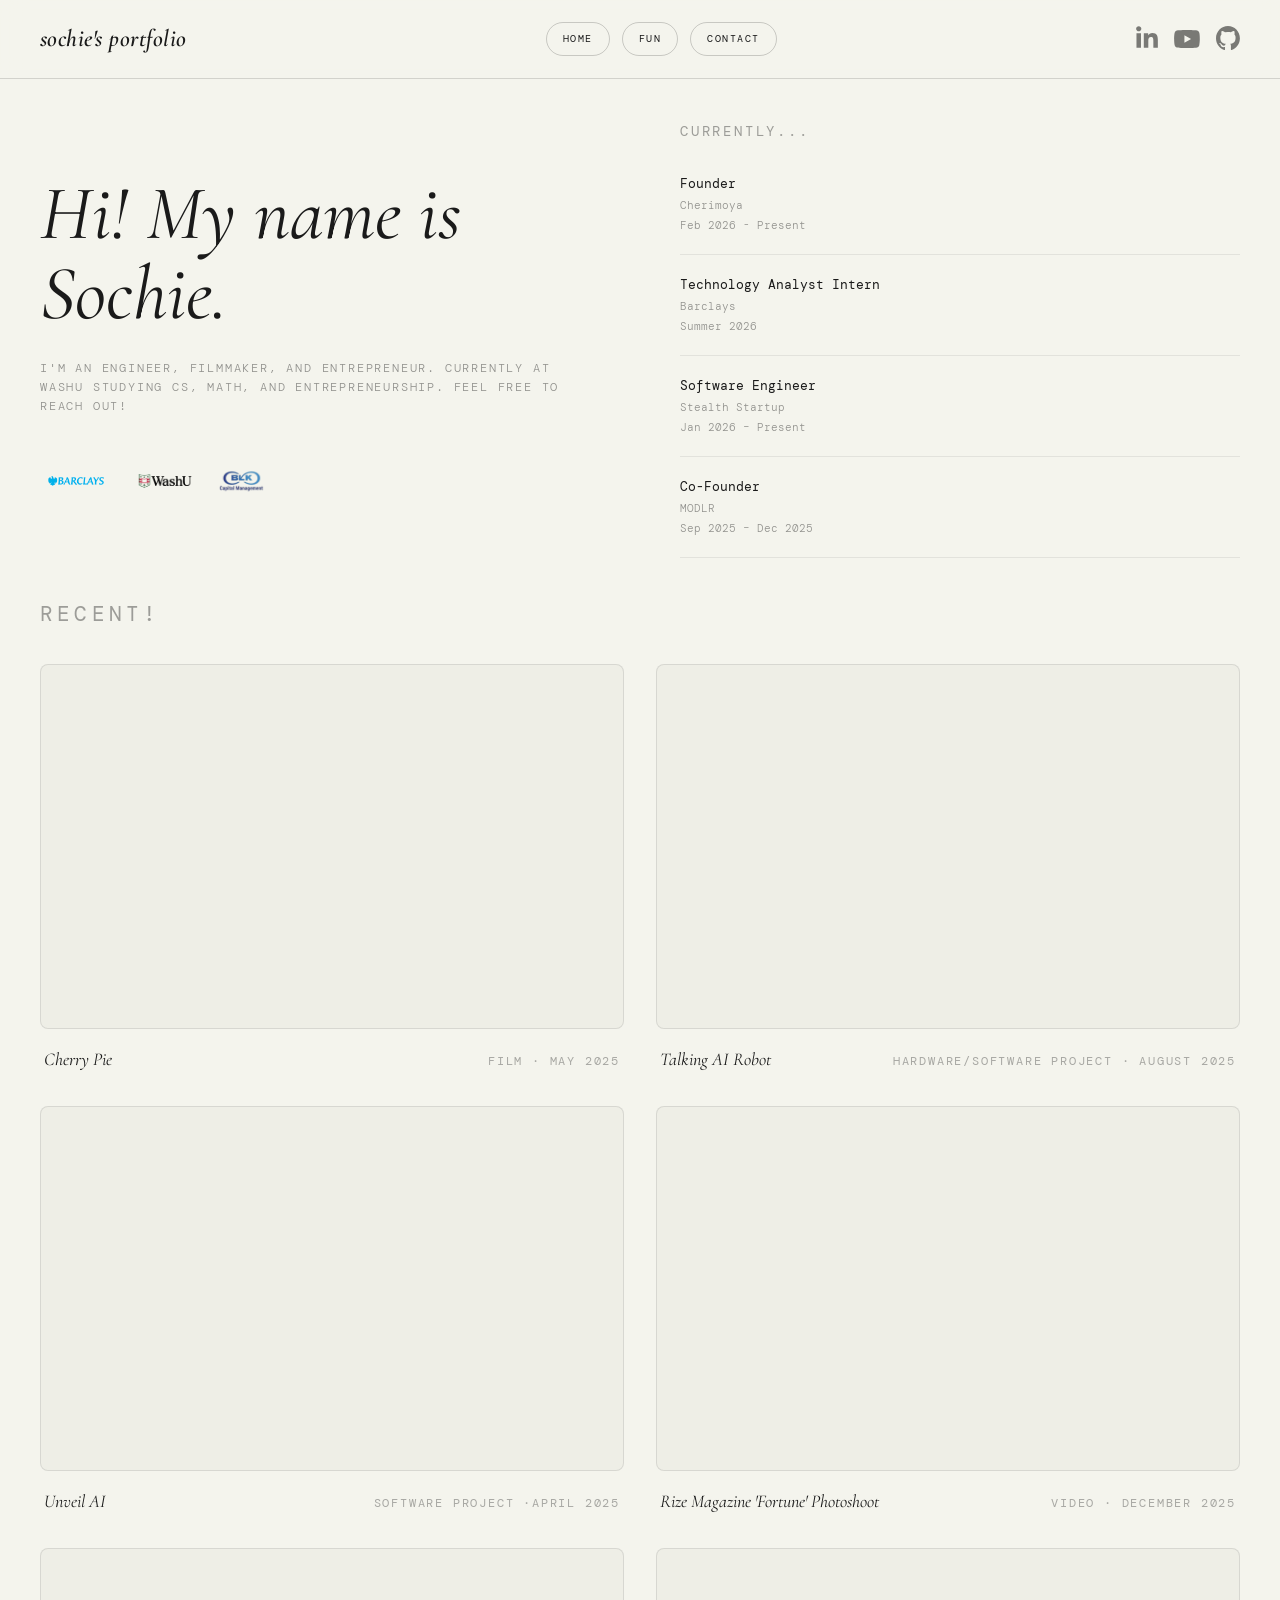
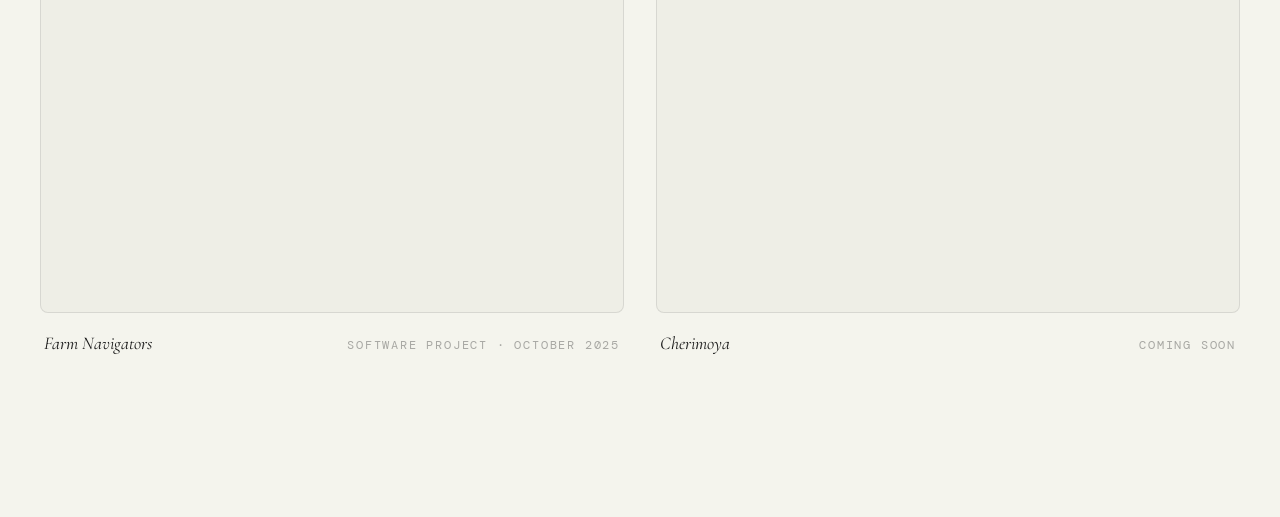
==== commit db237fdc: "moved some icons" ====
--- a/index.html
+++ b/index.html
@@ -17,18 +17,18 @@
         <div class="nav-inner">
             <a href="#" class="nav-logo">sochie's portfolio</a>
             <div class="nav-links">
-                <a href="index.html" class="pill-link">PROJECTS</a>
+                <a href="index.html" class="pill-link">HOME</a>
                 <a href="fun.html" class="pill-link pill-fun">FUN</a>
                 <a href="mailto:sochiefilm@gmail.com" class="pill-link">CONTACT</a>
             </div>
             <div class="nav-right">
-                <a href="https://www.linkedin.com/in/sochie-odunlami/" class="nav-social" target="_blank">
+                <a href="https://www.linkedin.com/in/sochie-odunlami/" class="nav-social" id="linkedin-icon" target="_blank">
                     <img src="attributes/images/linkedin.svg" alt="LinkedIn">
                 </a>
-                <a href="https://www.youtube.com/@sochie19" class="nav-social" target="_blank">
+                <a href="https://www.youtube.com/@sochie19" class="nav-social" id="youtube-icon" target="_blank">
                     <img src="attributes/images/youtube.svg" alt="YouTube">
                 </a>
-                <a href="https://github.com/sochieodunlam" class="nav-social" target="_blank">
+                <a href="https://github.com/sochieodunlam" class="nav-social" id="github-icon" target="_blank">
                     <img src="attributes/images/github.svg" alt="GitHub">
                 </a>
             </div>
--- a/CSS/styles.css
+++ b/CSS/styles.css
@@ -186,11 +186,36 @@
     opacity: 1;
 }
 
-.nav-social img {
+/* .nav-social img {
     height: 24px;
     width: 24px;
     object-fit: contain;
     filter: brightness(0);
+} */
+
+#linkedin-icon img {
+    height: 22px;
+    width: 22px;
+    object-fit: contain;
+    filter: brightness(0);
+    position: relative;
+    top: -2px;
+}
+
+#youtube-icon img {
+    height: 26px;
+    width: 26px;
+    object-fit: contain;
+    filter: brightness(0);
+}
+
+#github-icon img {
+    height: 24px;
+    width: 24px;
+    object-fit: contain;
+    filter: brightness(0);
+    position: relative;
+    top: -1px;
 }
 
 /* --- Hero --- */
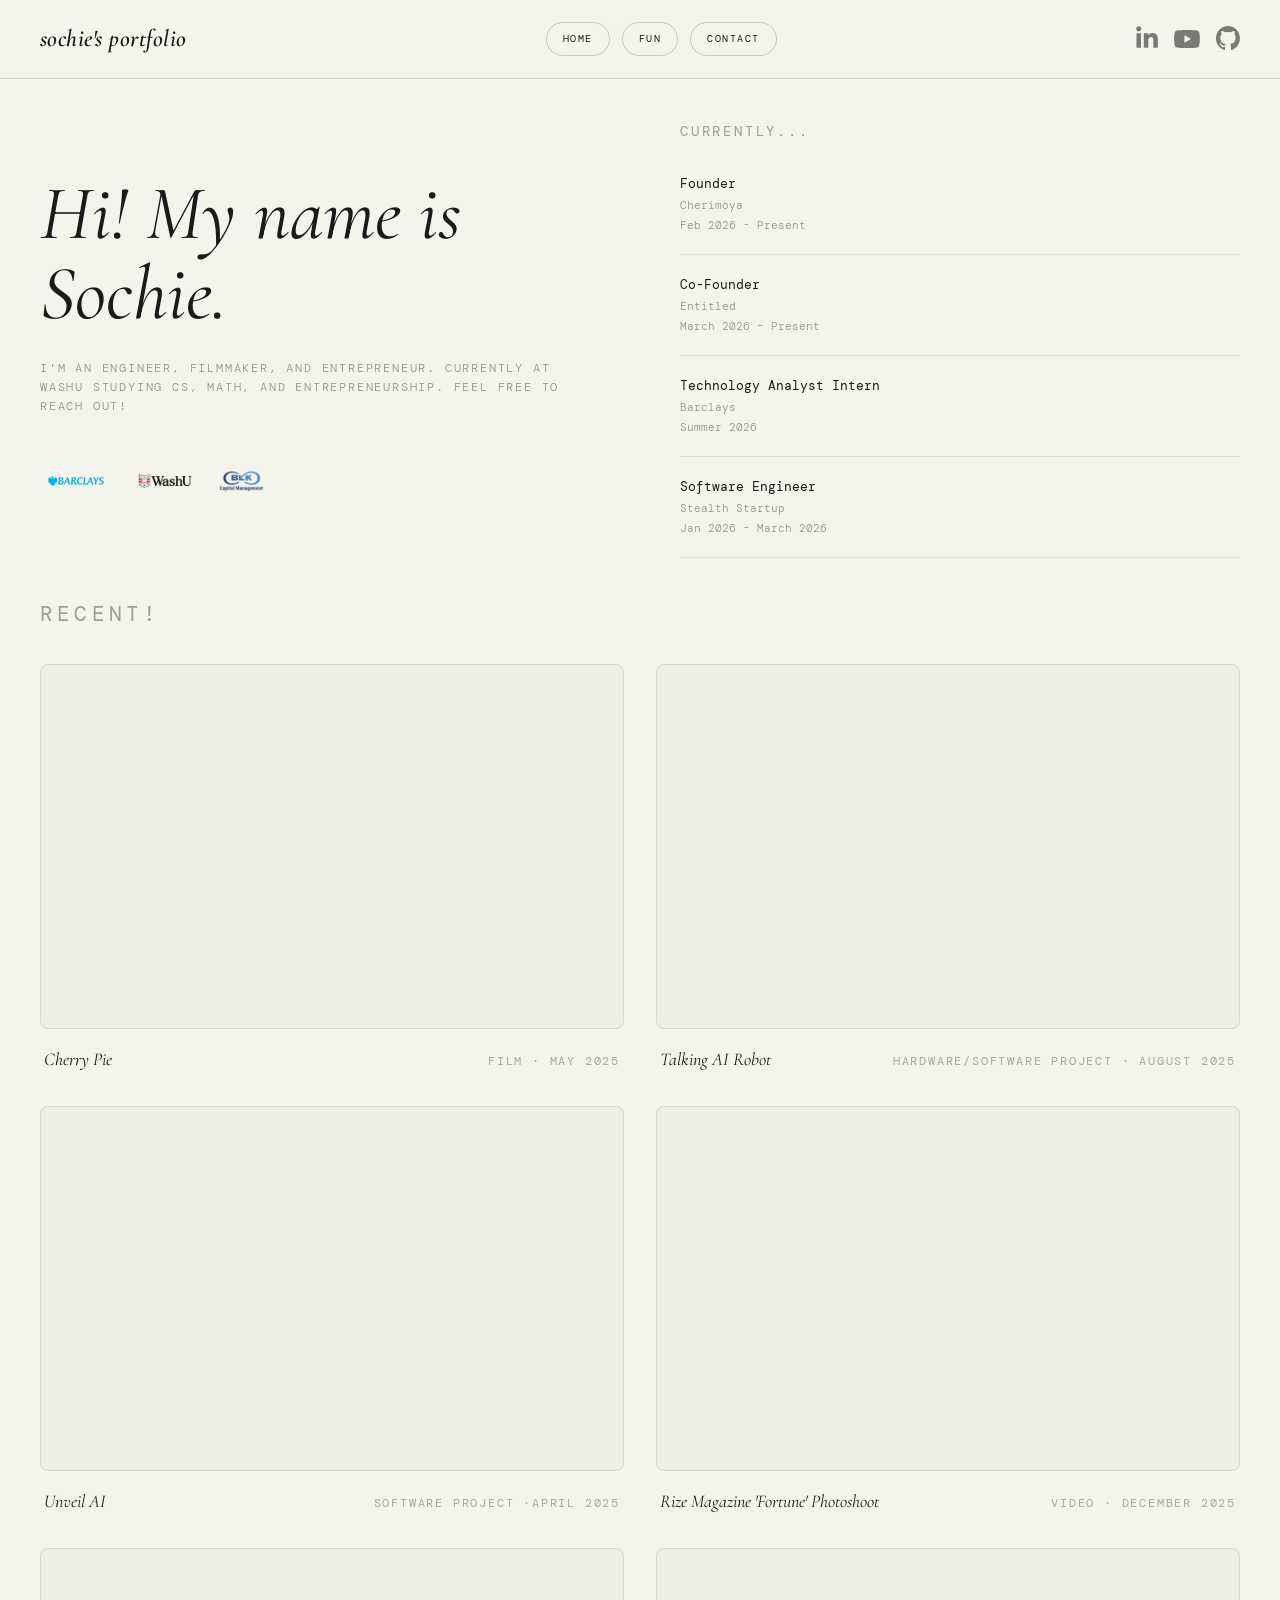
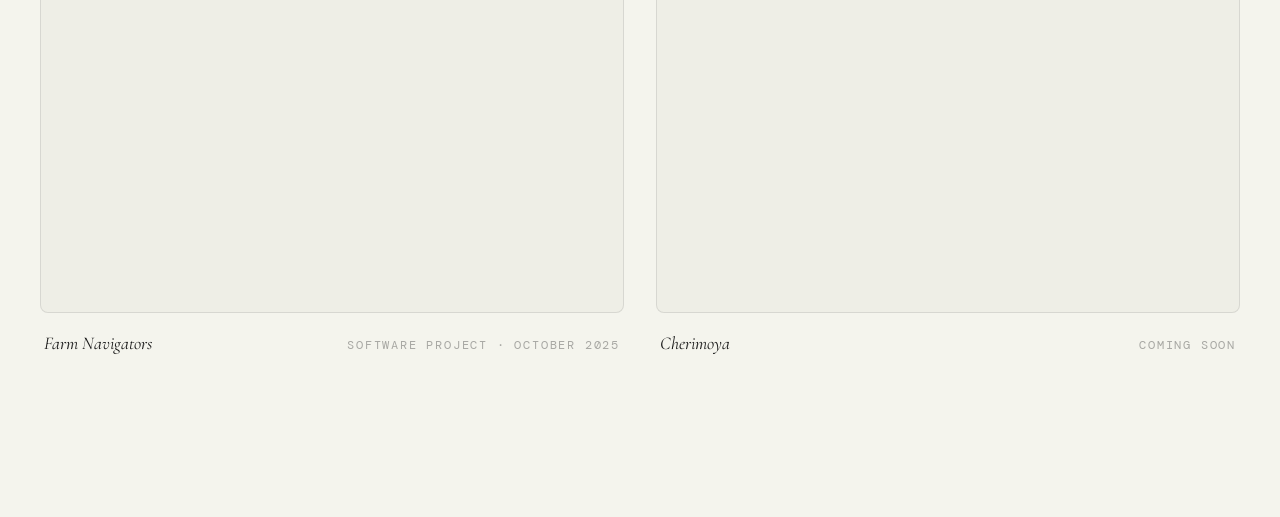
==== commit c464f965: "current updates" ====
--- a/index.html
+++ b/index.html
@@ -59,6 +59,11 @@
                         <span class="exp-company">Feb 2026 - Present</span>
                     </div>
                     <div class="experience-item">
+                        <span class="exp-role">Co-Founder</span>
+                        <span class="exp-company">Entitled</span>
+                        <span class="exp-company">March 2026 – Present</span>
+                    </div>
+                    <div class="experience-item">
                         <span class="exp-role">Technology Analyst Intern</span>
                         <span class="exp-company">Barclays</span>
                         <span class="exp-company">Summer 2026</span>
@@ -66,12 +71,7 @@
                     <div class="experience-item">
                         <span class="exp-role">Software Engineer</span>
                         <span class="exp-company">Stealth Startup</span>
-                        <span class="exp-company">Jan 2026 – Present</span>
-                    </div>
-                    <div class="experience-item">
-                        <span class="exp-role">Co-Founder</span>
-                        <span class="exp-company">MODLR</span>
-                        <span class="exp-company">Sep 2025 – Dec 2025</span>
+                        <span class="exp-company">Jan 2026 – March 2026</span>
                     </div>
                 </div>
             </div>
@@ -107,7 +107,7 @@
                     <div class="project-overlay">
                         <span class="overlay-role">Engineer</span>
                         <p class="overlay-text">Thought it would be funny to make a mini PC using a Raspberry Pi 5, connect it to the ChatGPT API and give it an evil robot personality, and then make a video about it.</p>
-                        <a href="https://github.com/YOUR-ROBOT-REPO" class="overlay-link" target="_blank">
+                        <a href="https://github.com/sochieodunlam/v1---evie" class="overlay-link" target="_blank">
                             <img src="attributes/images/github.svg" alt="GitHub" class="overlay-icon">
                             <span>View on GitHub</span>
                         </a>
@@ -179,10 +179,10 @@
                     <div class="project-overlay">
                         <span class="overlay-role">Founder</span>
                         <p class="overlay-text">Enterprise agents for people who have no idea how agents work.</p>
-                        <a href="https://YOUR-PROJECT-SIX-LINK.com" class="overlay-link" target="_blank">
+                        <!-- <a href="https://YOUR-PROJECT-SIX-LINK.com" class="overlay-link" target="_blank">
                             <img src="attributes/images/www.svg" alt="Link" class="overlay-icon">
                             <span>View Project</span>
-                        </a>
+                        </a> -->
                     </div>
                 </div>
                 <div class="project-info">
